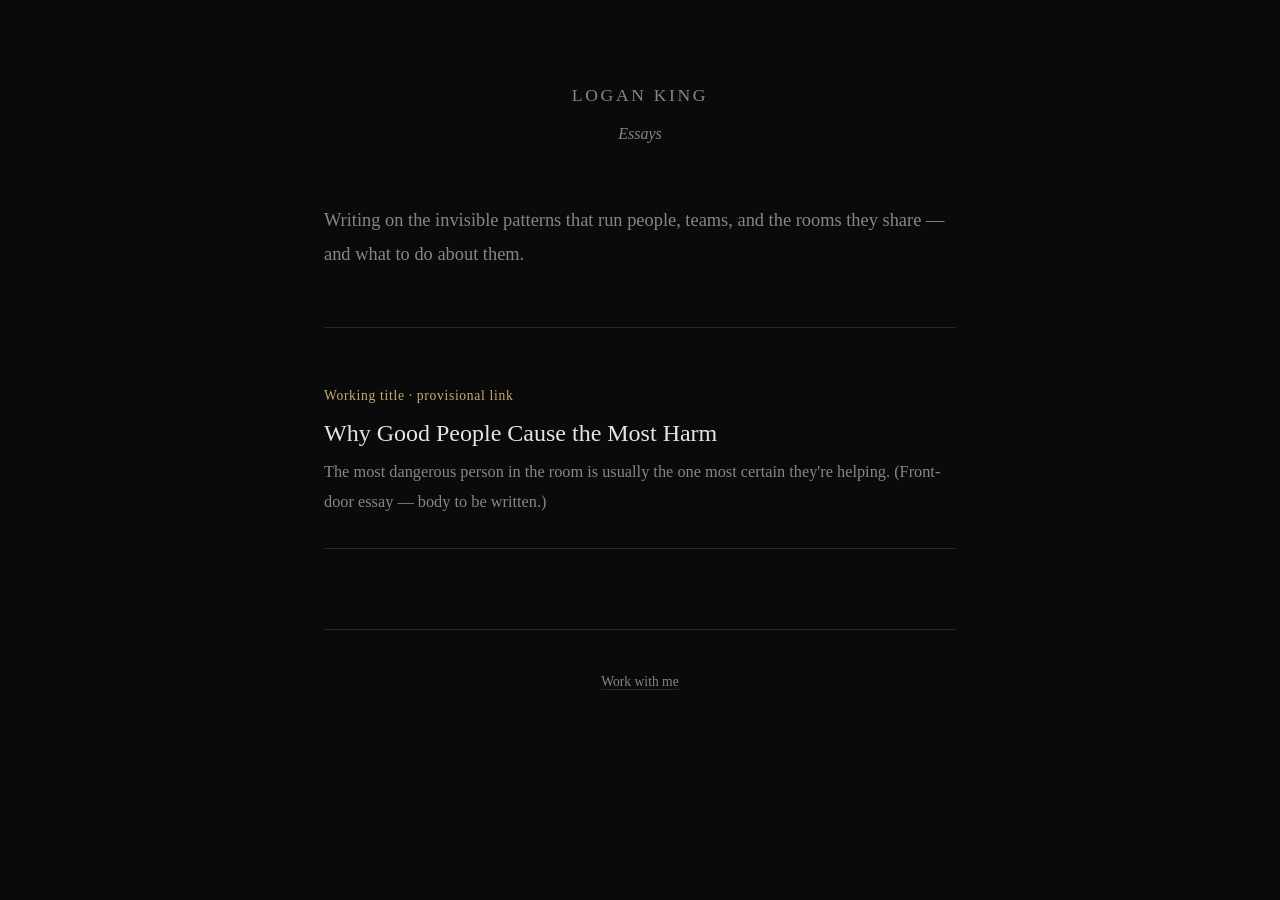
==== index.html @ ca338b94 "index.html" ====
<!DOCTYPE html>
<html lang="en">
<head>
  <meta charset="UTF-8">
  <meta name="viewport" content="width=device-width, initial-scale=1.0">
  <title>Logan King — Essays</title>
  <link rel="stylesheet" href="style.css">
</head>
<body>

<div class="container">

  <header class="site">
    <h1>Logan King</h1>
    <p class="tagline">Essays</p>
  </header>

  <div class="intro">
    <p>Writing on the invisible patterns that run people, teams, and the rooms they share — and what to do about them.</p>
  </div>

  <ul class="essay-list">
    <li>
      <div class="meta">Working title &middot; provisional link</div>
      <a class="title" href="why-good-people-cause-the-most-harm.html">Why Good People Cause the Most Harm</a>
      <p class="dek">The most dangerous person in the room is usually the one most certain they're helping. (Front-door essay — body to be written.)</p>
    </li>
  </ul>

  <footer>
    <a href="https://sloganking.github.io/coaching/">Work with me</a>
  </footer>

</div>

</body>
</html>
---- style.css ----
:root {
  --bg: #0a0a0a;
  --text: #e8e4de;
  --muted: #8a8580;
  --accent: #c9a96e;
  --border: #2a2825;
}

* {
  margin: 0;
  padding: 0;
  box-sizing: border-box;
}

body {
  font-family: 'Georgia', serif;
  background: var(--bg);
  color: var(--text);
  line-height: 1.8;
  -webkit-font-smoothing: antialiased;
}

.container {
  max-width: 680px;
  margin: 0 auto;
  padding: 0 24px;
}

header.site {
  padding: 80px 0 56px;
  text-align: center;
}

header.site h1 {
  font-size: 1.1rem;
  font-weight: 400;
  letter-spacing: 0.15em;
  text-transform: uppercase;
  color: var(--muted);
  margin-bottom: 8px;
}

header.site h1 a {
  color: inherit;
  text-decoration: none;
}

header.site p.tagline {
  font-size: 1rem;
  color: var(--muted);
  font-style: italic;
}

.intro {
  padding: 0 0 56px;
  border-bottom: 1px solid var(--border);
  font-size: 1.15rem;
  color: var(--muted);
}

/* Essay index list */
.essay-list {
  padding: 24px 0 80px;
  list-style: none;
}

.essay-list li {
  padding: 32px 0;
  border-bottom: 1px solid var(--border);
}

.essay-list a.title {
  font-size: 1.5rem;
  font-weight: 400;
  color: var(--text);
  text-decoration: none;
  line-height: 1.3;
  display: inline-block;
  margin-bottom: 8px;
}

.essay-list a.title:hover {
  color: var(--accent);
}

.essay-list .meta {
  font-size: 0.85rem;
  color: var(--accent);
  letter-spacing: 0.05em;
  margin-bottom: 10px;
}

.essay-list .dek {
  font-size: 1.02rem;
  color: var(--muted);
}

/* Individual essay page */
article {
  padding: 24px 0 64px;
}

article h1.essay-title {
  font-size: 2.1rem;
  font-weight: 400;
  line-height: 1.3;
  margin-bottom: 20px;
  color: var(--text);
}

article .byline {
  font-size: 0.9rem;
  color: var(--accent);
  letter-spacing: 0.05em;
  margin-bottom: 48px;
}

article p {
  font-size: 1.15rem;
  margin-bottom: 24px;
}

article h2 {
  font-size: 1.4rem;
  font-weight: 400;
  color: var(--text);
  margin: 48px 0 16px;
}

article blockquote {
  border-left: 2px solid var(--accent);
  padding-left: 24px;
  margin: 32px 0;
  font-style: italic;
  color: var(--muted);
}

article em { color: var(--text); }

.cta {
  margin-top: 64px;
  padding: 48px 0;
  border-top: 1px solid var(--border);
  text-align: center;
}

.cta h3 {
  font-size: 1.5rem;
  font-weight: 400;
  margin-bottom: 16px;
  color: var(--text);
}

.cta p {
  font-size: 1.05rem;
  color: var(--muted);
  margin-bottom: 28px;
}

.cta a.button {
  display: inline-block;
  padding: 14px 40px;
  margin: 0 6px 12px;
  border: 1px solid var(--accent);
  color: var(--accent);
  text-decoration: none;
  font-size: 0.95rem;
  letter-spacing: 0.1em;
  text-transform: uppercase;
  transition: all 0.3s ease;
}

.cta a.button:hover {
  background: var(--accent);
  color: var(--bg);
}

footer {
  padding: 40px 0;
  text-align: center;
  color: var(--muted);
  font-size: 0.85rem;
  border-top: 1px solid var(--border);
}

footer a {
  color: var(--muted);
  text-decoration: none;
  border-bottom: 1px solid var(--border);
}

footer a:hover {
  color: var(--accent);
  border-bottom-color: var(--accent);
}

@media (max-width: 600px) {
  header.site { padding: 48px 0 40px; }
  article h1.essay-title { font-size: 1.6rem; }
}
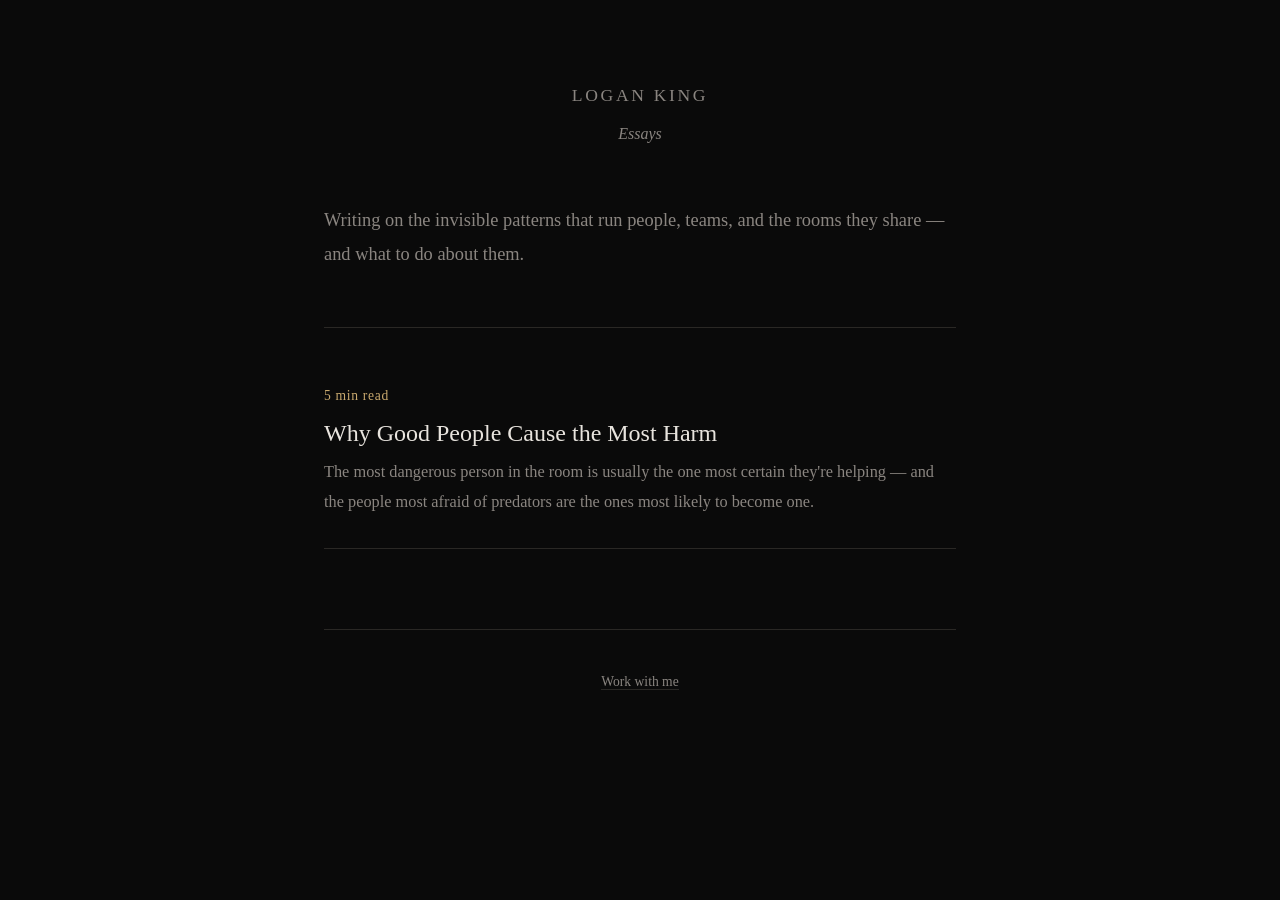
==== commit c5cdcc37: "Why good people cause the most harm." ====
--- a/index.html
+++ b/index.html
@@ -21,9 +21,9 @@
 
   <ul class="essay-list">
     <li>
-      <div class="meta">Working title &middot; provisional link</div>
+      <div class="meta">5 min read</div>
       <a class="title" href="why-good-people-cause-the-most-harm.html">Why Good People Cause the Most Harm</a>
-      <p class="dek">The most dangerous person in the room is usually the one most certain they're helping. (Front-door essay — body to be written.)</p>
+      <p class="dek">The most dangerous person in the room is usually the one most certain they're helping — and the people most afraid of predators are the ones most likely to become one.</p>
     </li>
   </ul>
 
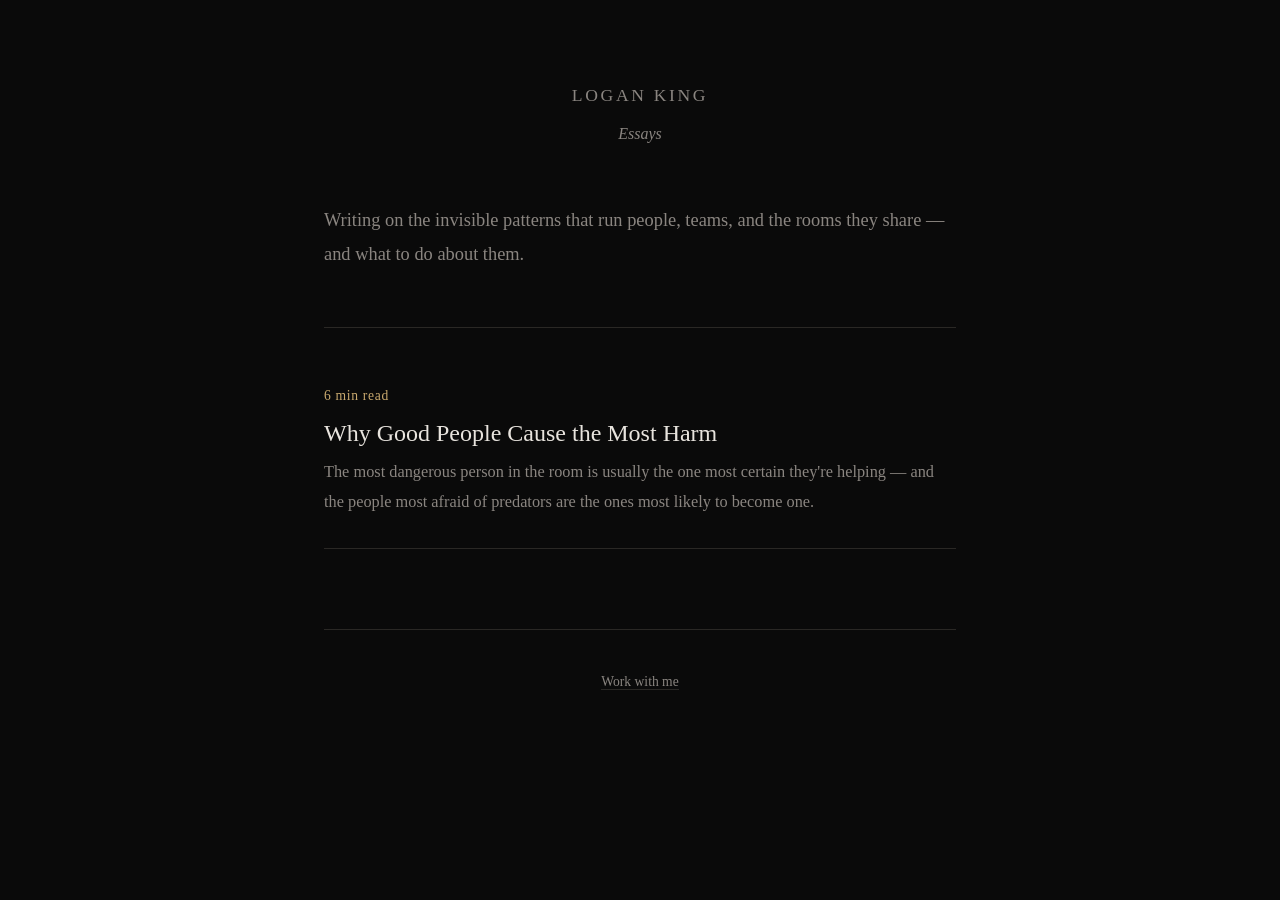
==== commit 8749a251: "update time estimate" ====
--- a/index.html
+++ b/index.html
@@ -21,7 +21,7 @@
 
   <ul class="essay-list">
     <li>
-      <div class="meta">5 min read</div>
+      <div class="meta">6 min read</div>
       <a class="title" href="why-good-people-cause-the-most-harm.html">Why Good People Cause the Most Harm</a>
       <p class="dek">The most dangerous person in the room is usually the one most certain they're helping — and the people most afraid of predators are the ones most likely to become one.</p>
     </li>
